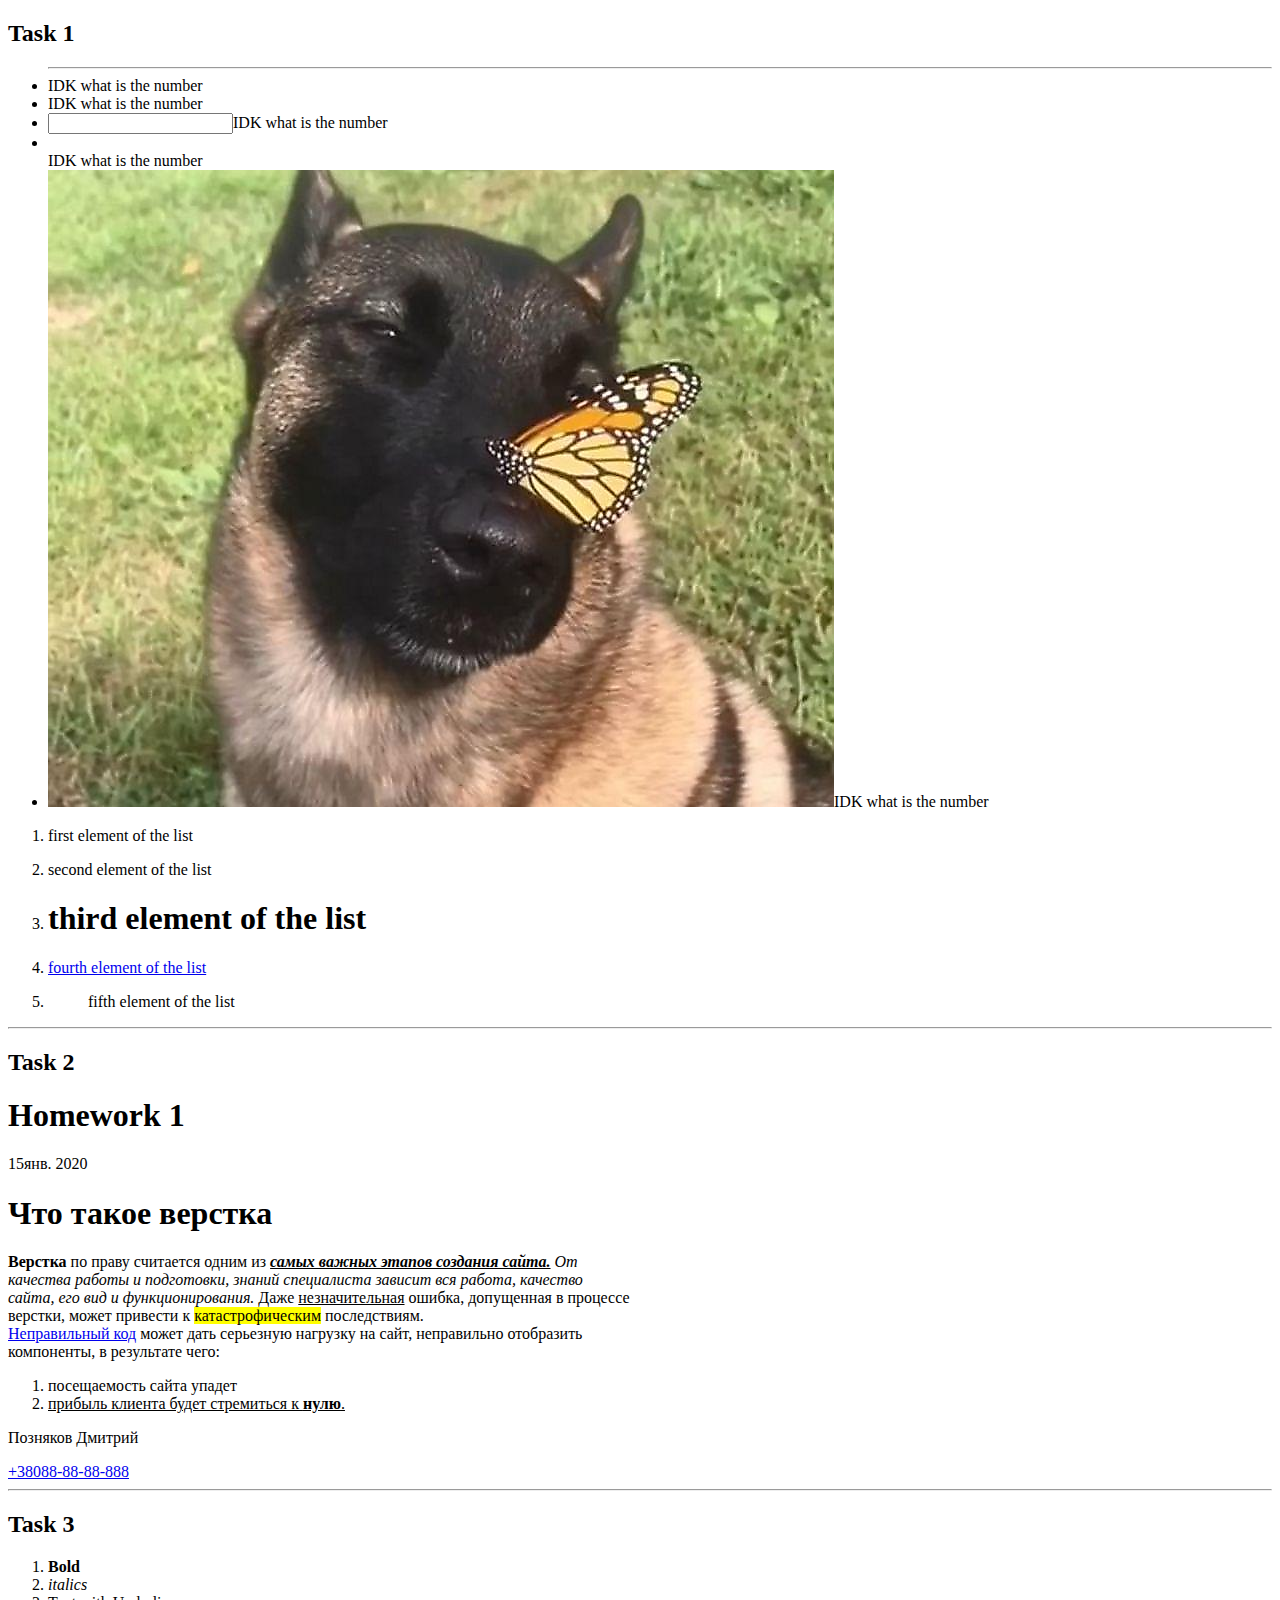
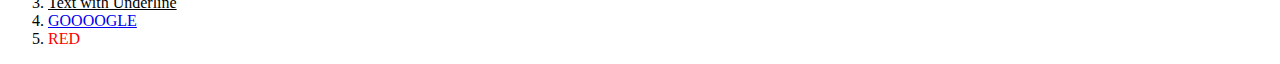
==== HW1/index.html @ 51f9449f "Add files via upload" ====
<!DOCTYPE html>
<html lang="en">
<head>
    <meta charset="UTF-8">
    <meta name="viewport" content="width=device-width, initial-scale=1.0">
    <title>A-level</title>
    <link rel="icon" href="pict/FAVICON.png">
</head>

<body>
     <h2>Task 1</h2>
  <ul>
    <li><hr>IDK what is the number</li>
    <li><wbr>IDK what is the number</li>
    <li><input type="text">IDK what is the number</li>
    <li><br>IDK what is the number</li>
    <li><img src="pict/dogWithButterfly.jpg" alt="dog With Butterfly on his nose">IDK what is the number</li>
  </ul>

  <ol>
    <li><div>first element of the list</div></li>
    <li><p>second element of the list</p></li>
    <li><h1>third element of the list</h1></li>
    <li><a href="https://www.youtube.com/?gl=UA&hl=ru">fourth element of the list</a></li>
    <li><blockquote>fifth element of the list</blockquote></li>
  </ol>

  <hr>

  <h2>Task 2</h2>
  <header>
    <h1>Homework 1</h1>
  </header>
  <time datetime="2020-01-15">15янв. 2020</time>
   <main>
<h1>Что такое верстка</h1>
  <p>
    <b>Верстка</b> по праву считается одним из <strong><em><u>самых важных этапов создания сайта.</u></em></strong> <em>От <br>качества работы и подготовки, знаний 
    специалиста зависит вся работа, качество <br>сайта, его вид и функционирования.</em> Даже <u>незначительная</u> ошибка, допущенная 
    в процессе <br> верстки, может привести к <mark>катастрофическим</mark> последствиям. <br>
    <a href="https://context.reverso.net">Неправильный код</a> может дать серьезную нагрузку на сайт, неправильно отобразить <br> компоненты, в результате чего:
    <ol>
        <li>посещаемость сайта упадет</li>
        <li><u>прибыль клиента будет стремиться к <b>нулю</b>.</u></li>
    </ol> 
   </main>

<footer>
    <p>Позняков Дмитрий</p>
    <a href="tel:+38088-88-88-888">+38088-88-88-888</a>
</footer>

<hr>
<h2>Task 3</h2>
<ol>
    <li><b>Bold</b></li>
    <li><i>italics</i></li>
    <li><u>Text with Underline</u></li>
    <li><a href="www.google.com.ua" class="google-link" id="mainlink" target="_blank">GOOOOGLE</a></li>
    <li><span style="color: red;">RED</span></li>
</ol>

</body>
</html>
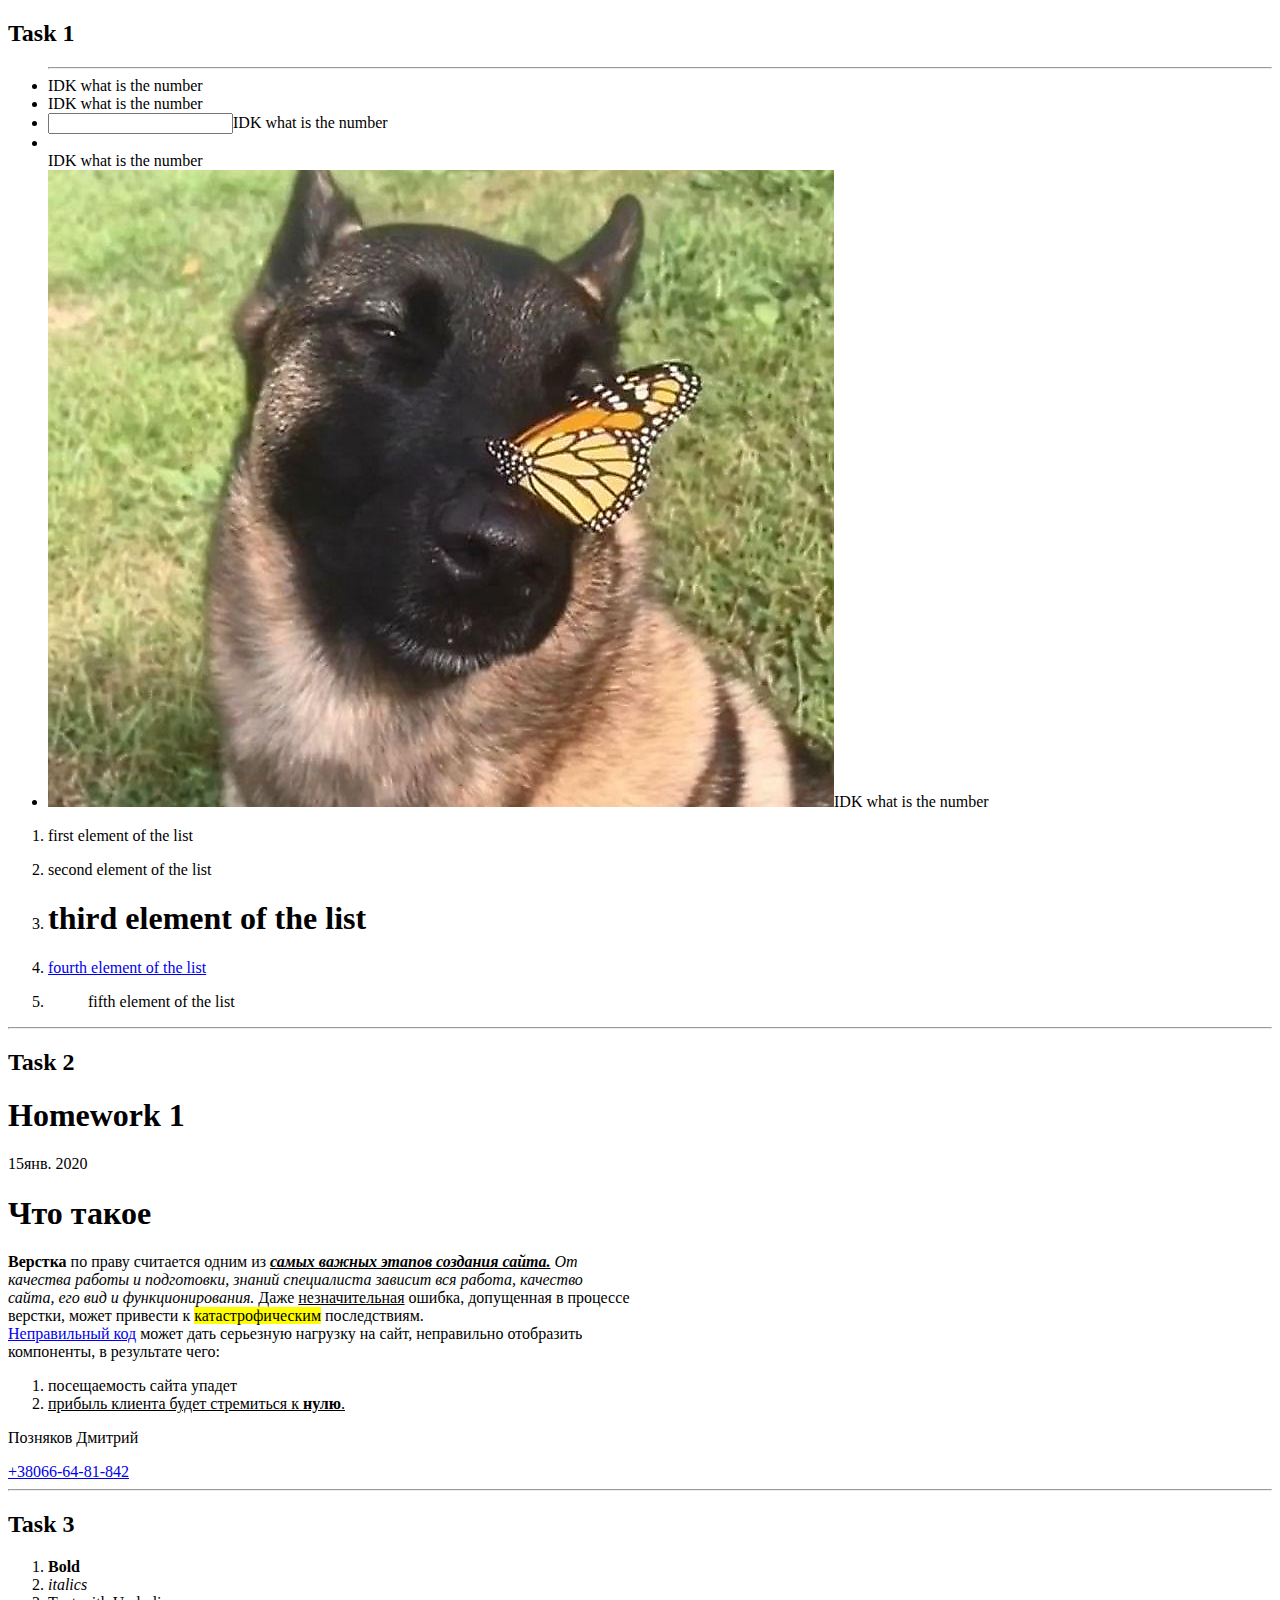
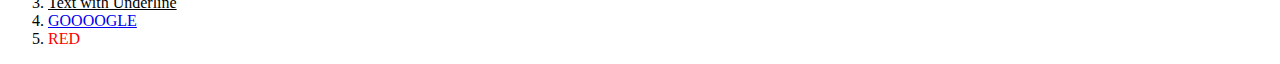
==== commit e9371c93: "date update" ====
--- a/HW1/index.html
+++ b/HW1/index.html
@@ -33,8 +33,8 @@
   </header>
   <time datetime="2020-01-15">15янв. 2020</time>
    <main>
-<h1>Что такое верстка</h1>
-  <p>
+<h1>Что такое</h1>
+  <p class="text_p">
     <b>Верстка</b> по праву считается одним из <strong><em><u>самых важных этапов создания сайта.</u></em></strong> <em>От <br>качества работы и подготовки, знаний 
     специалиста зависит вся работа, качество <br>сайта, его вид и функционирования.</em> Даже <u>незначительная</u> ошибка, допущенная 
     в процессе <br> верстки, может привести к <mark>катастрофическим</mark> последствиям. <br>
@@ -47,7 +47,7 @@
 
 <footer>
     <p>Позняков Дмитрий</p>
-    <a href="tel:+38088-88-88-888">+38088-88-88-888</a>
+    <a href="tel:+38088-88-88-888">+38066-64-81-842</a>
 </footer>
 
 <hr>
